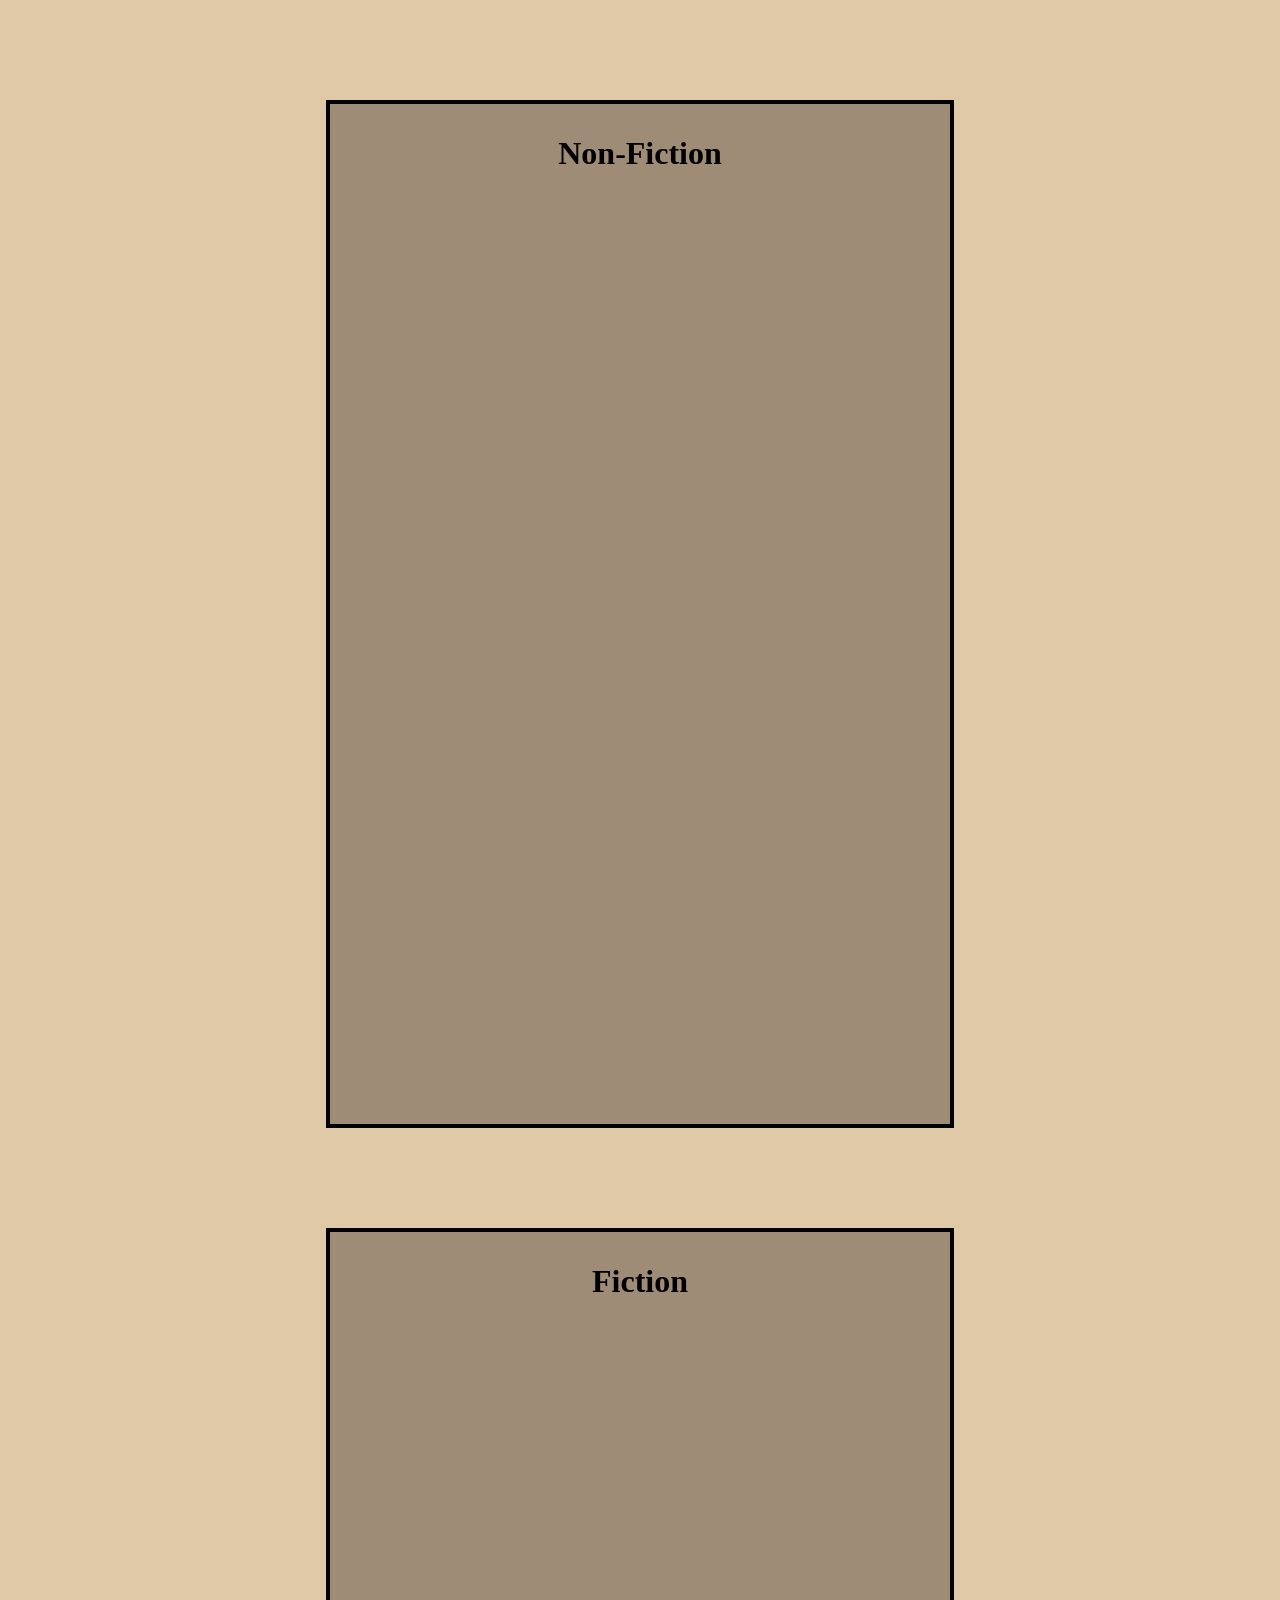
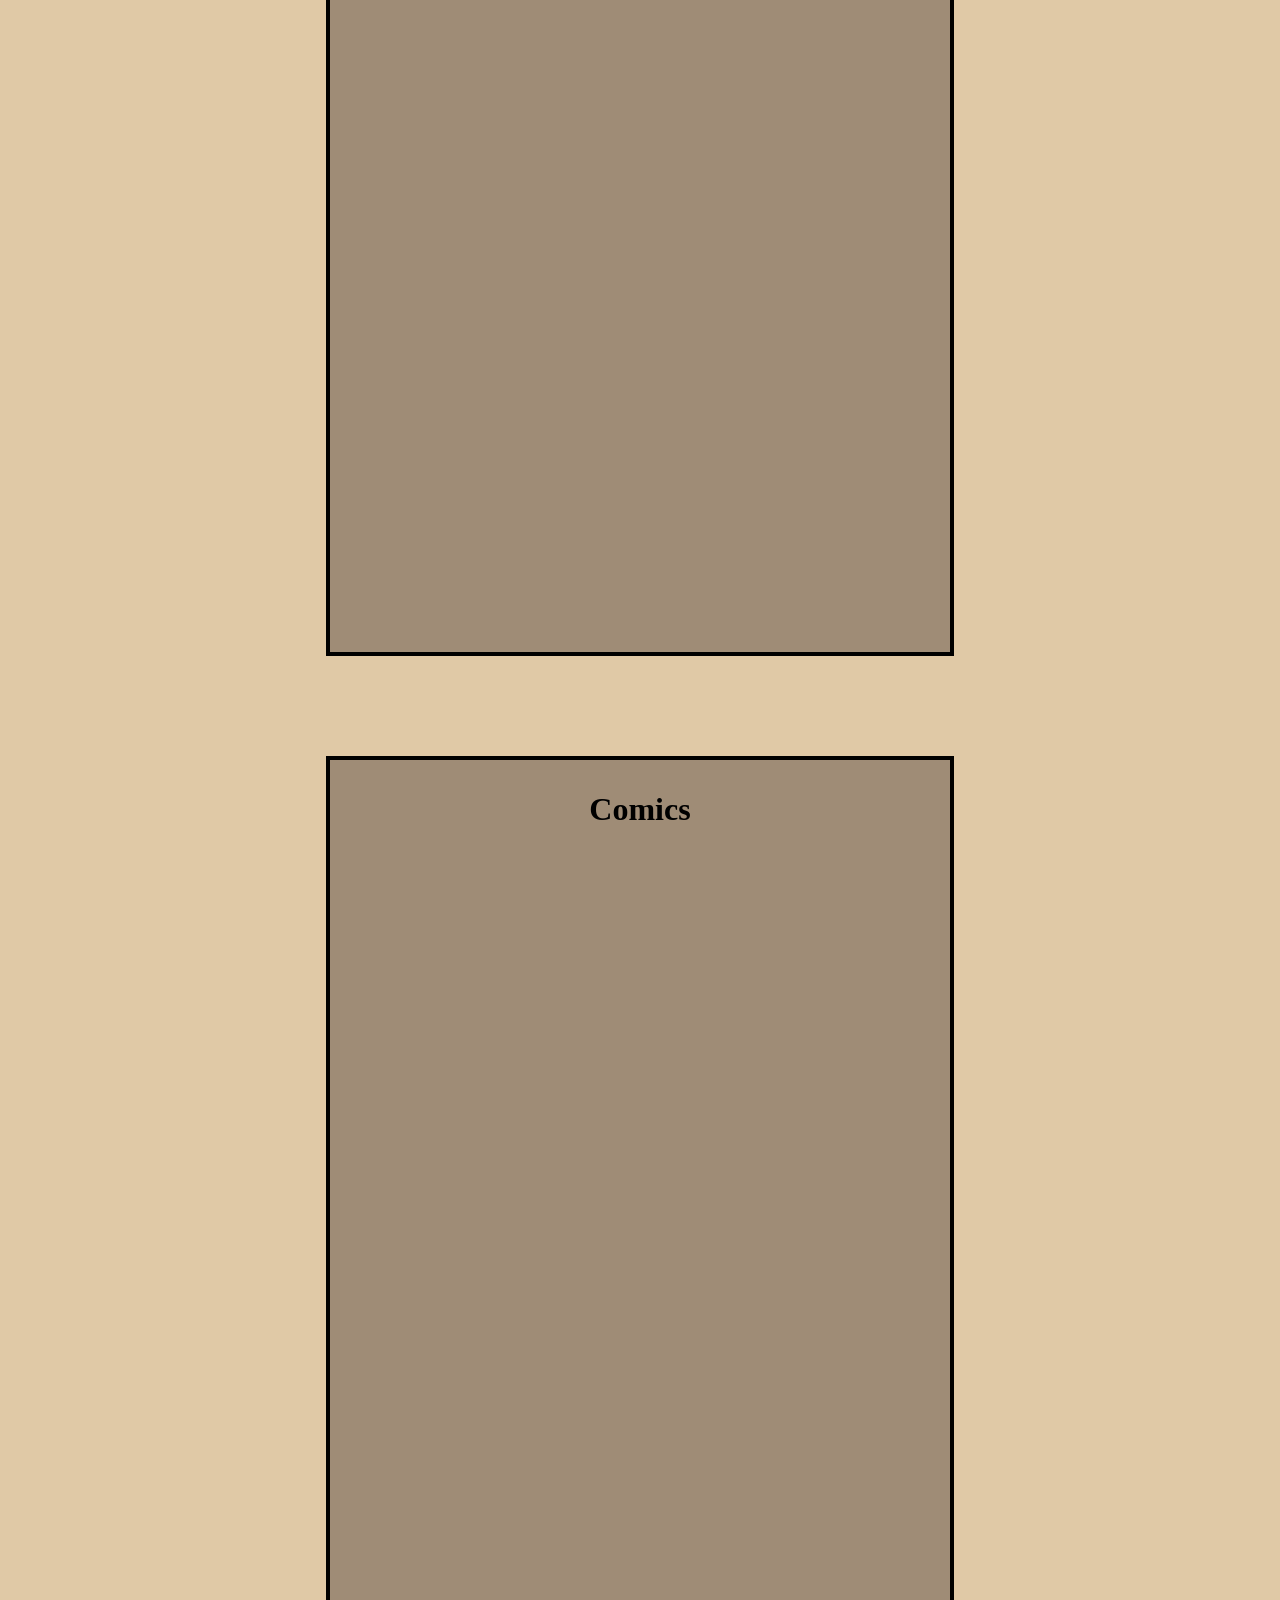
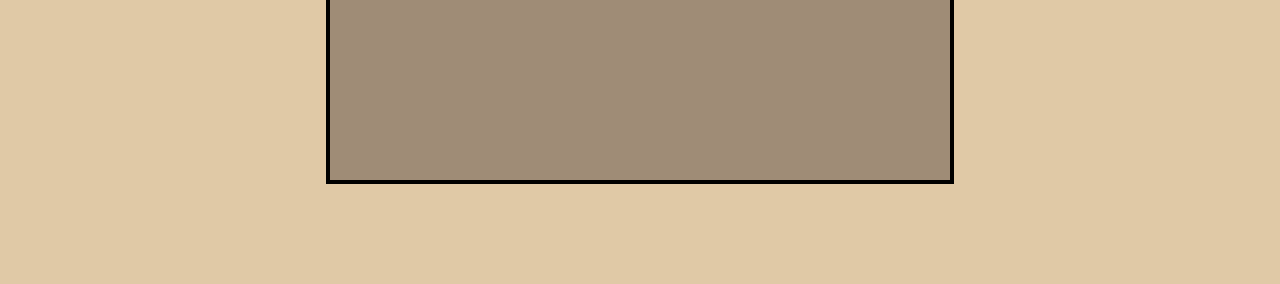
==== books.html @ 1e48623b "Lets go" ====
<!DOCTYPE html>
<html lang="en">
<head>
    <link rel="stylesheet" href="Style/style3.css">
    </head>
    <body>  
         <div class="container">
       <div>
            <h1>Non-Fiction</h1> 
        </div>

       <div>
            <h1>Fiction</h1>
        </div>
        
       <div>
            <h1>Comics</h1> 
        </div>
        </div>
        </body>
---- Style/style3.css ----
body{
            background-color: rgb(224,201,166) ;
        }
        #page-title{
            color: black;
            text-align: center;
            font-family: cursive;
            font-size:xx-large;
            font-weight: bold;
            border: 4px solid black;
        }
    a:link{
            color: black;
font-family: cursive;
font-size: 20px;


        }
        a:visited{
            color: black;
        }
        a:hover{
            color: rgb(199, 71, 161);}
.container div{
    border: 4px solid black;
    background-color: rgb(159,140,118);
    height: 1000px;
   padding: 10px;
    width: 600px;
    text-align: center;
    display:flex;
       flex-direction: column;
       margin-bottom: 20px;
              margin: 100px auto;

}
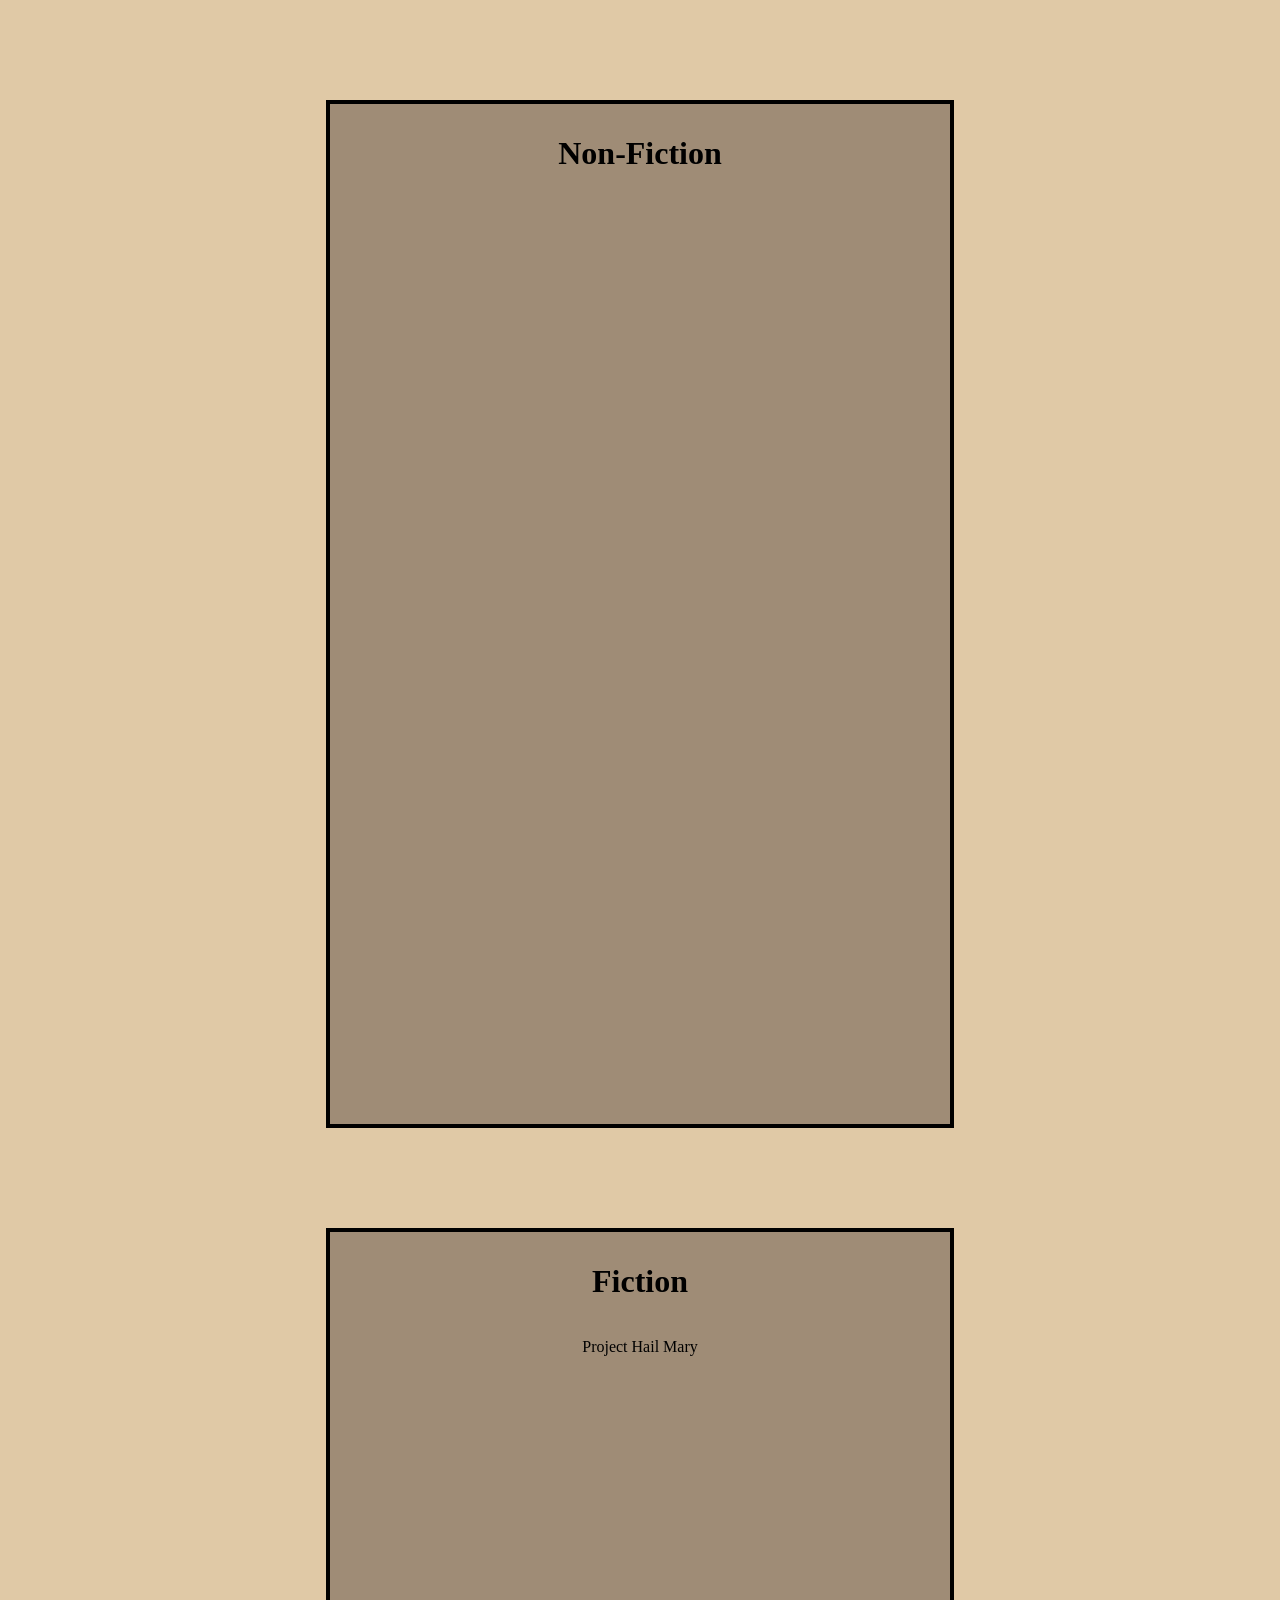
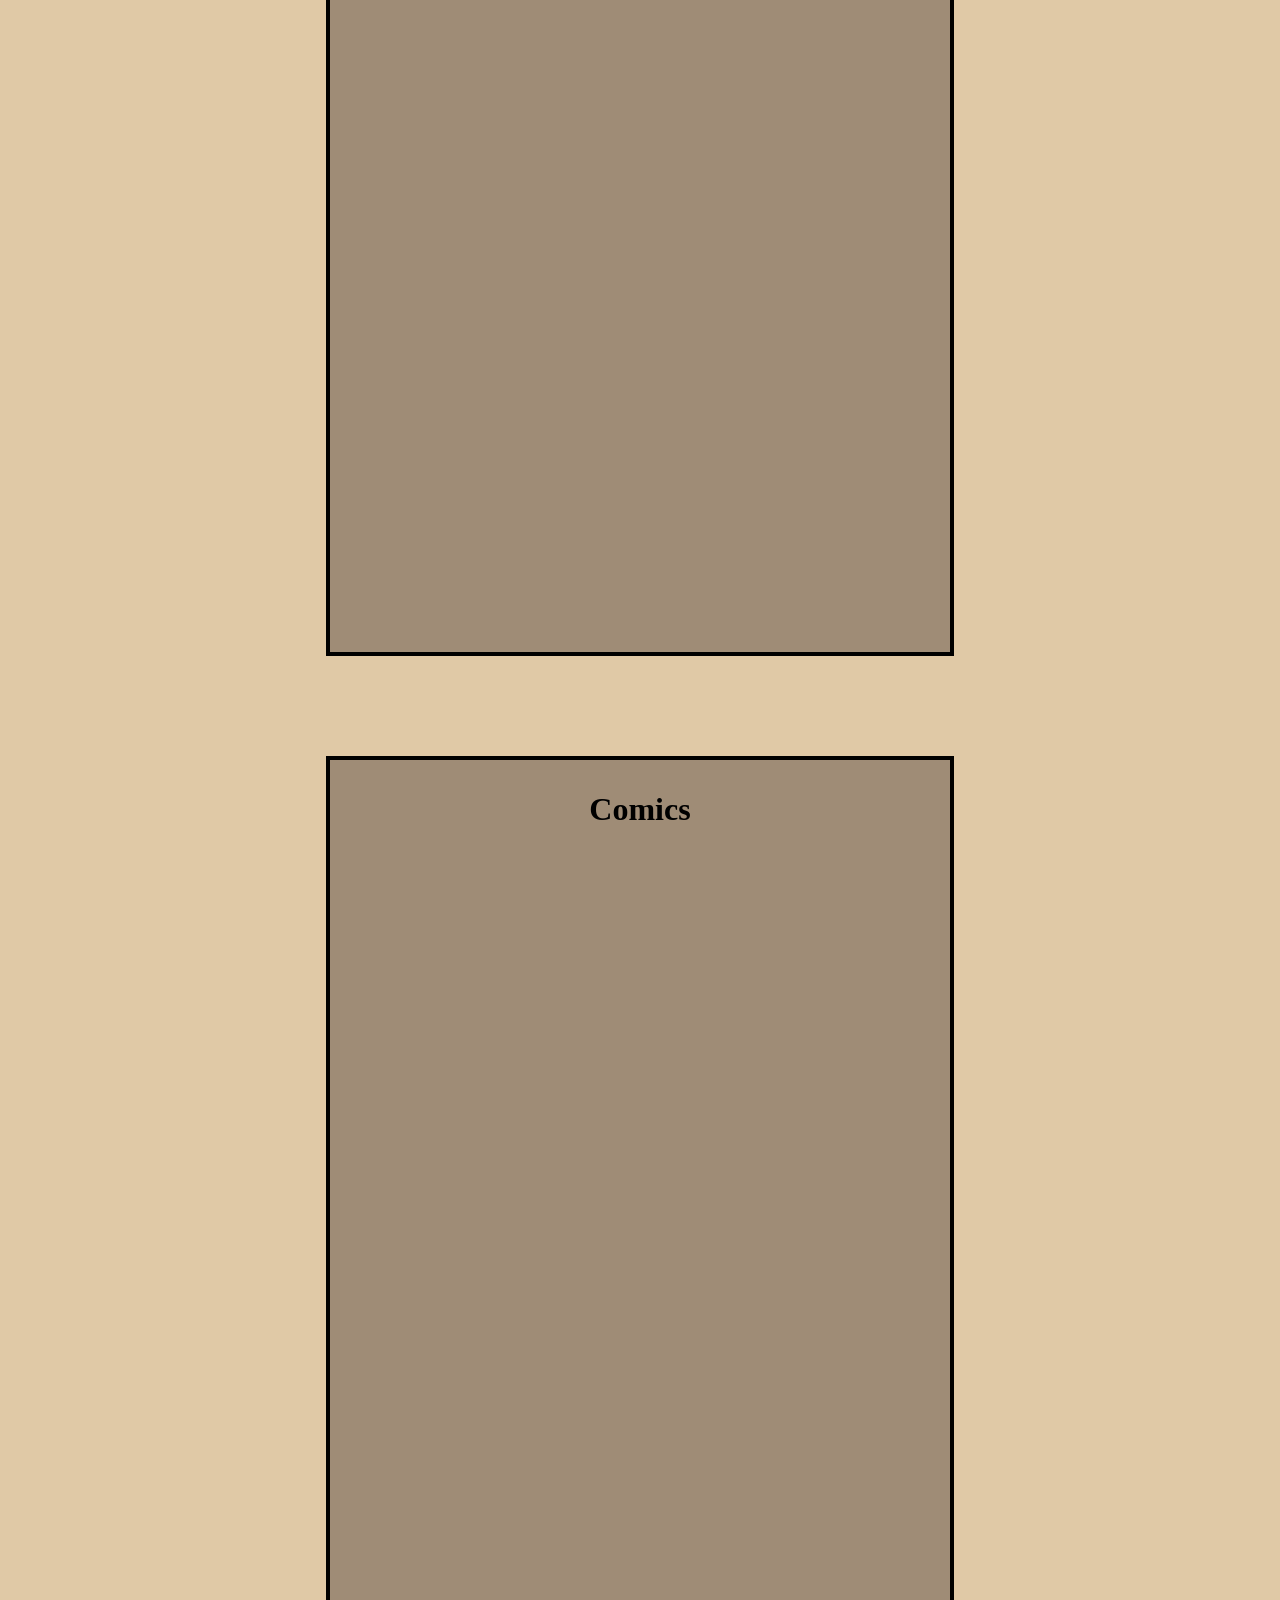
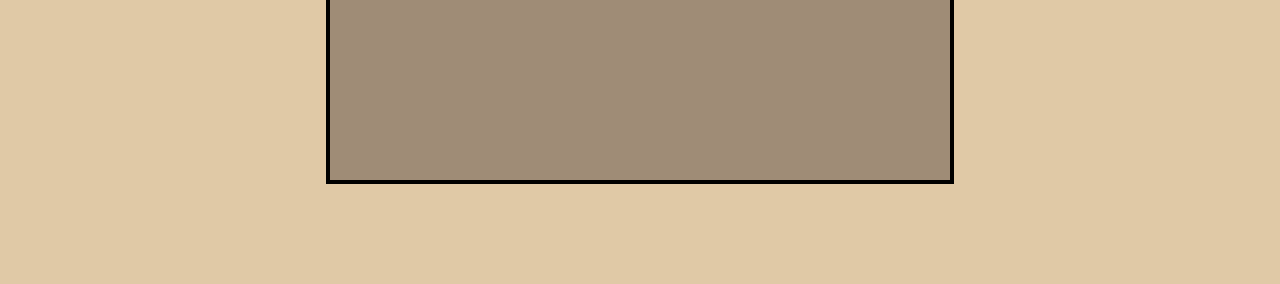
==== commit 342ffc0e: "hella work" ====
--- a/books.html
+++ b/books.html
@@ -6,11 +6,13 @@
     <body>  
          <div class="container">
        <div>
-            <h1>Non-Fiction</h1> 
+            <h1>Non-Fiction</h1>
+     
         </div>
 
        <div>
             <h1>Fiction</h1>
+            <p> Project Hail Mary</p>
         </div>
         
        <div>
--- a/Style/style3.css
+++ b/Style/style3.css
@@ -33,4 +33,17 @@
        margin-bottom: 20px;
               margin: 100px auto;
 
+}
+.image3{
+    width: 200px;
+    height: 200px;
+    
+}
+  .category {
+        border: 4px solid black;
+        color: black;
+        display: flex;
+    flex-direction: column;
+    width: fit-content;
+    height: 100px;
 }
